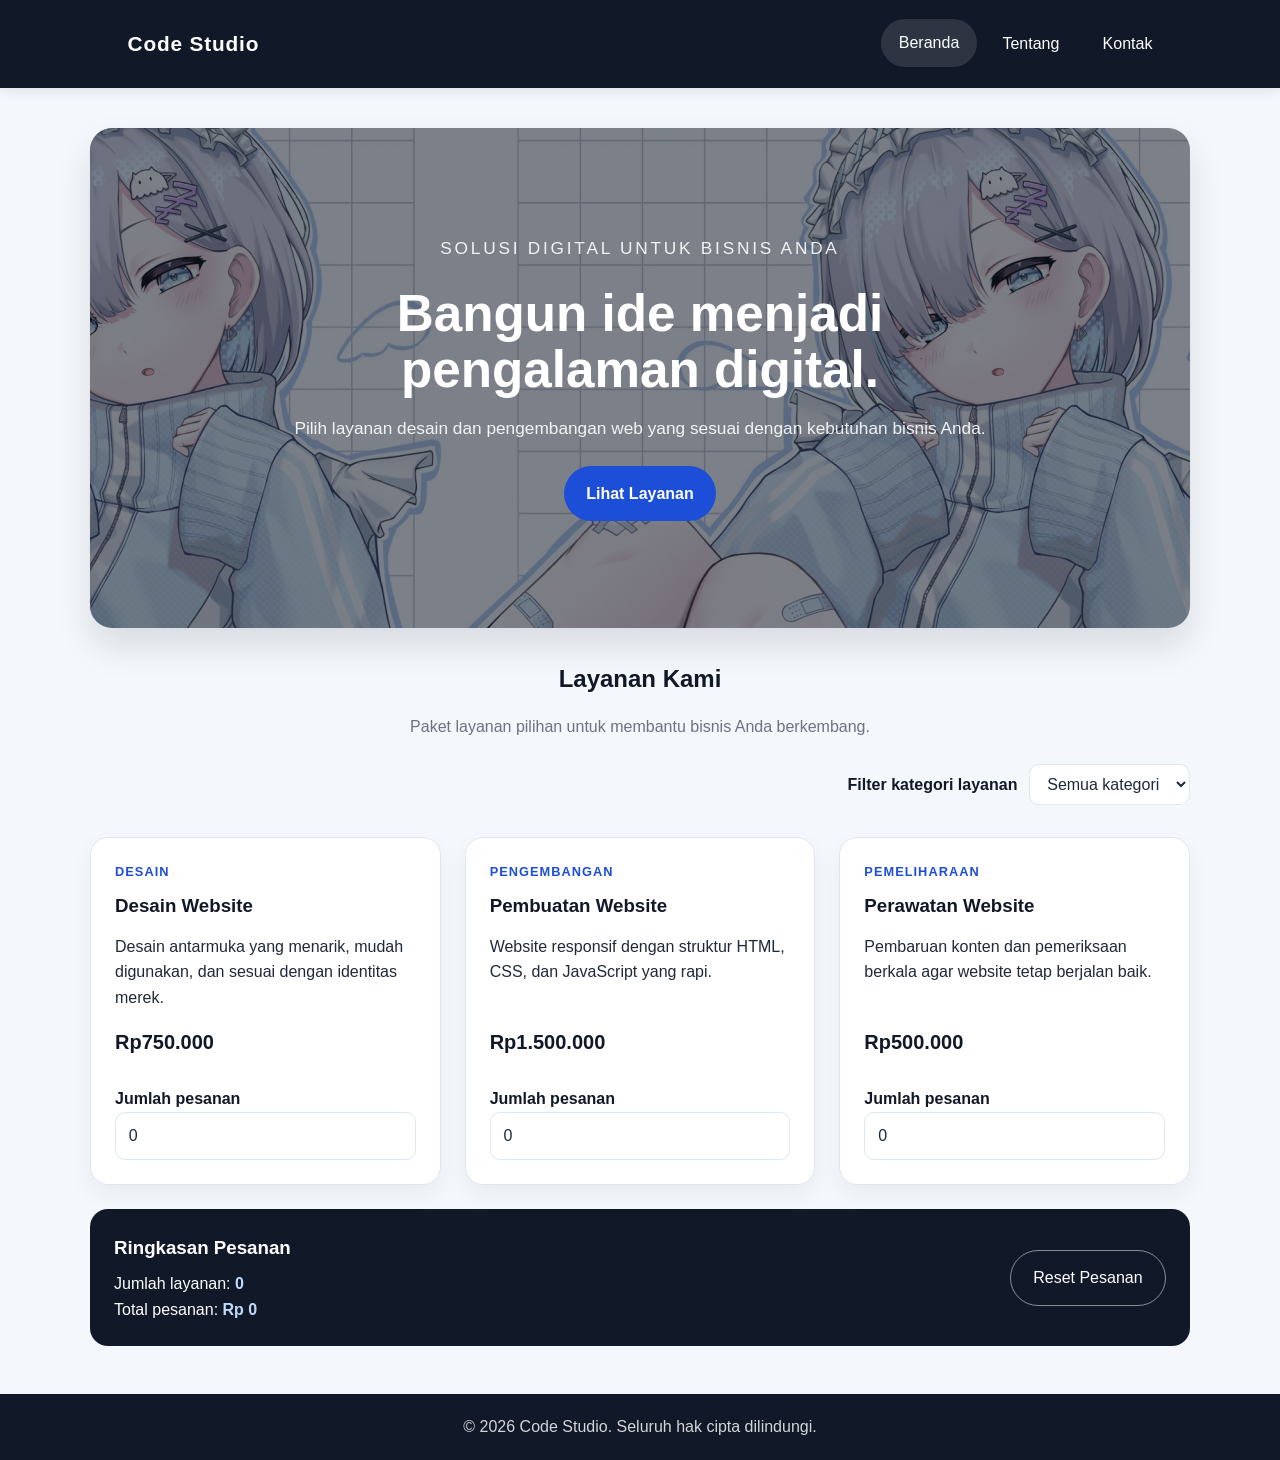
==== index.html @ 908578fd "Full file UTS PWD" ====
<!DOCTYPE html>
<html lang="id">
<head>
    <meta charset="UTF-8">
    <meta name="viewport" content="width=device-width, initial-scale=1.0">
    <meta name="description" content="Daftar layanan desain dan pengembangan web Code Studio.">
    <title>Layanan | Code Studio</title>
    <link rel="stylesheet" href="css/style.css">
    <script defer src="js/script.js"></script>
</head>
<body>
    <header>
        <nav class="navbar" aria-label="Navigasi utama">
            <a class="brand" href="index.html">Code Studio</a>
            <ul>
                <li><a class="active" aria-current="page" href="#">Beranda</a></li>
                <li><a href="tentang.html">Tentang</a></li>
                <li><a href="#">Kontak</a></li>
            </ul>
        </nav>
    </header>

    <main>
        <section class="hero" aria-labelledby="judul-utama">
            <div class="hero-content">
                <p class="eyebrow">Solusi digital untuk bisnis Anda</p>
                <h1 id="judul-utama">Bangun ide menjadi pengalaman digital.</h1>
                <p>
                    Pilih layanan desain dan pengembangan web yang sesuai dengan kebutuhan
                    bisnis Anda.
                </p>
                <div class="hero-actions">
                    <a class="btn btn-primary" href="#layanan">Lihat Layanan</a>
                </div>
            </div>
        </section>

        <section id="layanan" class="content-section" aria-labelledby="judul-layanan">
            <h2 id="judul-layanan" class="section-title">Layanan Kami</h2>
            <p class="section-intro">Paket layanan pilihan untuk membantu bisnis Anda berkembang.</p>

            <div class="order-tools">
                <label for="categoryFilter">Filter kategori layanan</label>
                <select id="categoryFilter">
                    <option value="semua">Semua kategori</option>
                    <option value="desain">Desain</option>
                    <option value="pengembangan">Pengembangan</option>
                    <option value="pemeliharaan">Pemeliharaan</option>
                </select>
            </div>

            <div class="features service-grid">
                <article class="feature-card service-card" data-kategori="desain" data-harga="750000">
                    <p class="service-category">Desain</p>
                    <h3>Desain Website</h3>
                    <p>Desain antarmuka yang menarik, mudah digunakan, dan sesuai dengan identitas merek.</p>
                    <p class="service-price">Rp750.000</p>
                    <lable class="quantity-label" for="jumlah-desain">Jumlah pesanan</lable>
                    <input class="quantity-input" id="jumlah-desain" type="number" min="0" step="1" value="0" inputmode="numeric">
                </article>

                <article class="feature-card service-card" data-kategori="pengembangan" data-harga="1500000">
                    <p class="service-category">Pengembangan</p>
                    <h3>Pembuatan Website</h3>
                    <p>Website responsif dengan struktur HTML, CSS, dan JavaScript yang rapi.</p>
                    <p class="service-price">Rp1.500.000</p>
                    <label class="quantity-label" for="jumlah-pengembangan">Jumlah pesanan</label>
                    <input class="quantity-input" id="jumlah-pengembangan" type="number" min="0" step="1" value="0" inputmode="numeric">
                </article>

                <article class="feature-card service-card" data-kategori="pemeliharaan" data-harga="500000">
                    <p class="service-category">Pemeliharaan</p>
                    <h3>Perawatan Website</h3>
                    <p>Pembaruan konten dan pemeriksaan berkala agar website tetap berjalan baik.</p>
                    <p class="service-price">Rp500.000</p>
                    <label class="quantity-label" for="jumlah-pemeliharaan">Jumlah pesanan</label>
                    <input class="quantity-input" id="jumlah-pemeliharaan" type="number" min="0" step="1" value="0" inputmode="numeric">
                </article>
            </div>

            <section class="order-summary" aria-labelledby="judul-ringkasan">
                <div>
                    <h3 id="judul-ringkasan">Ringkasan Pesanan</h3>
                    <p>Jumlah layanan: <strong id="orderCount" aria-live="polite">0</strong></p>
                    <p>Total pesanan: <strong id="orderTotal" aria-live="polite">Rp0</strong></p>
                </div>
                <button class="btn btn-reset" id="resetOrder" type="button">Reset Pesanan</button>
            </section>
        </section>
    </main>

    <footer>
        <p>&copy; <span id="year"></span> Code Studio. Seluruh hak cipta dilindungi.</p>
    </footer>
</body>
</html>
---- css/style.css ----
:root {
    --bg: #f4f7fb;
    --surface: #ffffff;
    --primary: #1d4ed8;
    --primary-dark: #163ea8;
    --text: #1f2937;
    --muted: #6b7280;
    --dark: #111827;
    --border: #dfe7f1;
    --shadow: rgba(15, 23, 42, 0.12);
}

* {
    box-sizing: border-box;
    margin: 0;
    padding: 0;
}

html {
    scroll-behavior: smooth;
}

body {
    font-family: Arial, sans-serif;
    background-color: var(--bg);
    color: var(--text);
    line-height: 1.6;
}
header {
    background: var(--dark);
    color: #ffffff;
    padding: 1rem 0;
    box-shadow: 0 4px 12px rgba(0, 0, 0, 0.08);
}

.navbar {
    max-width: 1100px;
    margin: 0 auto;
    display: flex;
    justify-content: space-between;
    align-items: center;
    padding: 0 1.25rem;
}

.brand {
    font-size: 1.3rem;
    font-weight: 700;
    letter-spacing: 0.04em;
    color: #ffffff;
    text-decoration: none;
}

nav ul {
    display: flex;
    list-style: none;
    gap: 0.5rem;
}

nav a {
    color: #ffffff;
    text-decoration: none;
    padding: 0.7rem 1.1rem;
    border-radius: 999px;
    transition: background 0.25s ease, transform 0.2s ease;
    display: inline-block;
}

nav a:hover,
nav a.active {
    background: rgba(255, 255, 255, 0.12);
    transform: translateY(-1px);
}

nav a:active {
    background: rgba(255, 255, 255, 0.22);
}

main {
    width: min(1100px, calc(100% - 2rem));
    margin: 0 auto;
    padding: 1.5rem 0 3rem;
}

.hero {
    position: relative;
    min-height: 500px;
    display: flex;
    align-items: center;
    justify-content: center;
    padding: 4rem;
    margin-top: 1rem;
    border-radius: 22px;
    background-image: linear-gradient(rgba(17, 24, 39, 0.55), rgba(17, 24, 39, 0.55)),
        url('../img/sample_aba9509705de82cfb7565f5229871bbd32f5b61d.jpg');
    background-position: 150% 500%;
    box-shadow: 0 18px 35px var(--shadow);
}

.hero-content {
    text-align: center;
    max-width: 700px;
    color: #ffffff;
}

.eyebrow {
    text-transform: uppercase;
    letter-spacing: 0.16em;
    font-size: 0.74rem;
    color: #dbeafe;
    margin-bottom: 1rem;
}

.hero h1,
.page-hero h1 {
    font-size: clamp(2.1rem, 4vw, 4rem);
    line-height: 1.1;
    margin-bottom: 1rem;
}

.hero p,
.page-hero p {
    font-size: 1.08rem;
    color: rgba(255, 255, 255, 0.9);
    margin-bottom: 1.5rem;
}

.hero-actions {
    display: flex;
    justify-content: center;
    gap: 1rem;
    flex-wrap: wrap;
}

.btn {
    display: inline-block;
    text-decoration: none;
    border-radius: 999px;
    padding: 0.9rem 1.4rem;
    font-weight: 700;
    transition: 0.25s ease;
}

.btn:hover {
    transform: translateY(-2px);
}

.btn:active {
    transform: translateY(0);
}

.btn-primary {
    background: var(--primary);
    color: #ffffff;
}

.btn-primary:hover {
    background: var(--primary-dark);
}

.btn-secondary {
    background: transparent;
    color: #ffffff;
    border: 1px solid rgba(255, 255, 255, 0.5);
}

.features,
.card-grid,
.stats-grid {
    display: grid;
    gap: 1.5rem;
    margin-top: 2rem;
}

.features {
    grid-template-columns: repeat(3, minmax(0, 1fr));
}

.service-grid {
    align-items: stretch;
}

.feature-card,
.info-card,
.text-card,
.contact-form,
.contact-info {
    background: var(--surface);
    padding: 1.5rem;
    border-radius: 18px;
    box-shadow: 0 10px 25px rgba(17, 24, 39, 0.05);
    border: 1px solid var(--border);
}

.feature-card h2,
.feature-card h3,
.info-card h3,
.text-card h2,
.contact-info h2 {
    margin-bottom: 0.8rem;
    color: var(--dark);
}

.service-card {
    display: flex;
    flex-direction: column;
    align-items: flex-start;
}

.service-category {
    color: var(--primary);
    font-size: 0.8rem;
    font-weight: 700;
    letter-spacing: 0.08em;
    text-transform: uppercase;
    margin-bottom: 0.5rem;
}

.service-price {
    color: var(--dark);
    font-size: 1.25rem;
    font-weight: 700;
    margin-top: auto;
    padding: 1rem 0;
}

.service-card .btn {
    margin-top: 0.25rem;
}

.section-intro {
    color: var(--muted);
    text-align: center;
}

.order-tools {
    display: flex;
    align-items: center;
    justify-content: flex-end;
    gap: 0.75rem;
    margin-top: 1.5rem;
}

.order-tools label,
.quantity-label {
    color: var(--dark);
    font-weight: 700;
}

.order-tools select,
.quantity-input {
    border: 1px solid var(--border);
    border-radius: 10px;
    padding: 0.65rem 0.8rem;
    font: inherit;
    background: var(--surface);
    color: var(--text);
}

.quantity-label {
    margin-top: 0.75rem;
}

.quantity-input {
    width: 100%;
}

.order-summary {
    display: flex;
    justify-content: space-between;
    align-items: center;
    gap: 1rem;
    margin-top: 1.5rem;
    padding: 1.5rem;
    background: var(--dark);
    color: #ffffff;
    border-radius: 18px;
}

.order-summary h3 {
    margin-bottom: 0.5rem;
}

.order-summary strong {
    color: #bfdbfe;
}

.btn-reset {
    border: 1px solid rgba(255, 255, 255, 0.5);
    background: transparent;
    color: #ffffff;
    cursor: pointer;
    font: inherit;
}

.btn-reset:hover {
    background: rgba(255, 255, 255, 0.12);
}

[hidden] {
    display: none !important;
}

.page-hero {
    background: linear-gradient(135deg, #0f172a, #1d4ed8);
    border-radius: 20px;
    padding: 4rem 1.5rem;
    text-align: center;
    color: #ffffff;
    margin-top: 1rem;
}

.section-title {
    text-align: center;
    margin: 2rem 0 1rem;
    color: var(--dark);
}

.content-section {
    margin-top: 2rem;
}

.card-grid {
    grid-template-columns: repeat(3, minmax(0, 1fr));
}

.stats-grid {
    grid-template-columns: repeat(3, minmax(0, 1fr));
    margin-top: 1.5rem;
}

.stat-item {
    background: #eff6ff;
    border: 1px solid #bfdbfe;
    border-radius: 16px;
    padding: 1.25rem;
    text-align: center;
    color: var(--dark);
}

.stat-item strong {
    display: block;
    font-size: 1.8rem;
    margin-bottom: 0.35rem;
}

.form-status {
    min-height: 1.5rem;
    margin-top: 0.4rem;
    color: #166534;
    font-weight: 700;
}

.form-status.error {
    color: #b91c1c;
}

footer {
    background: var(--dark);
    color: rgba(255, 255, 255, 0.82);
    text-align: center;
    padding: 1.25rem 1rem;
}

@media (max-width: 768px) {
    .navbar {
        flex-direction: column;
        gap: 0.8rem;
    }

    nav ul {
        flex-wrap: wrap;
        justify-content: center;
    }

    .features,
    .card-grid,
    .stats-grid,
    .contact-layout {
        grid-template-columns: 1fr;
    }

    .order-tools,
    .order-summary {
        align-items: stretch;
        flex-direction: column;
    }

    .hero {
        min-height: 420px;
    }
}
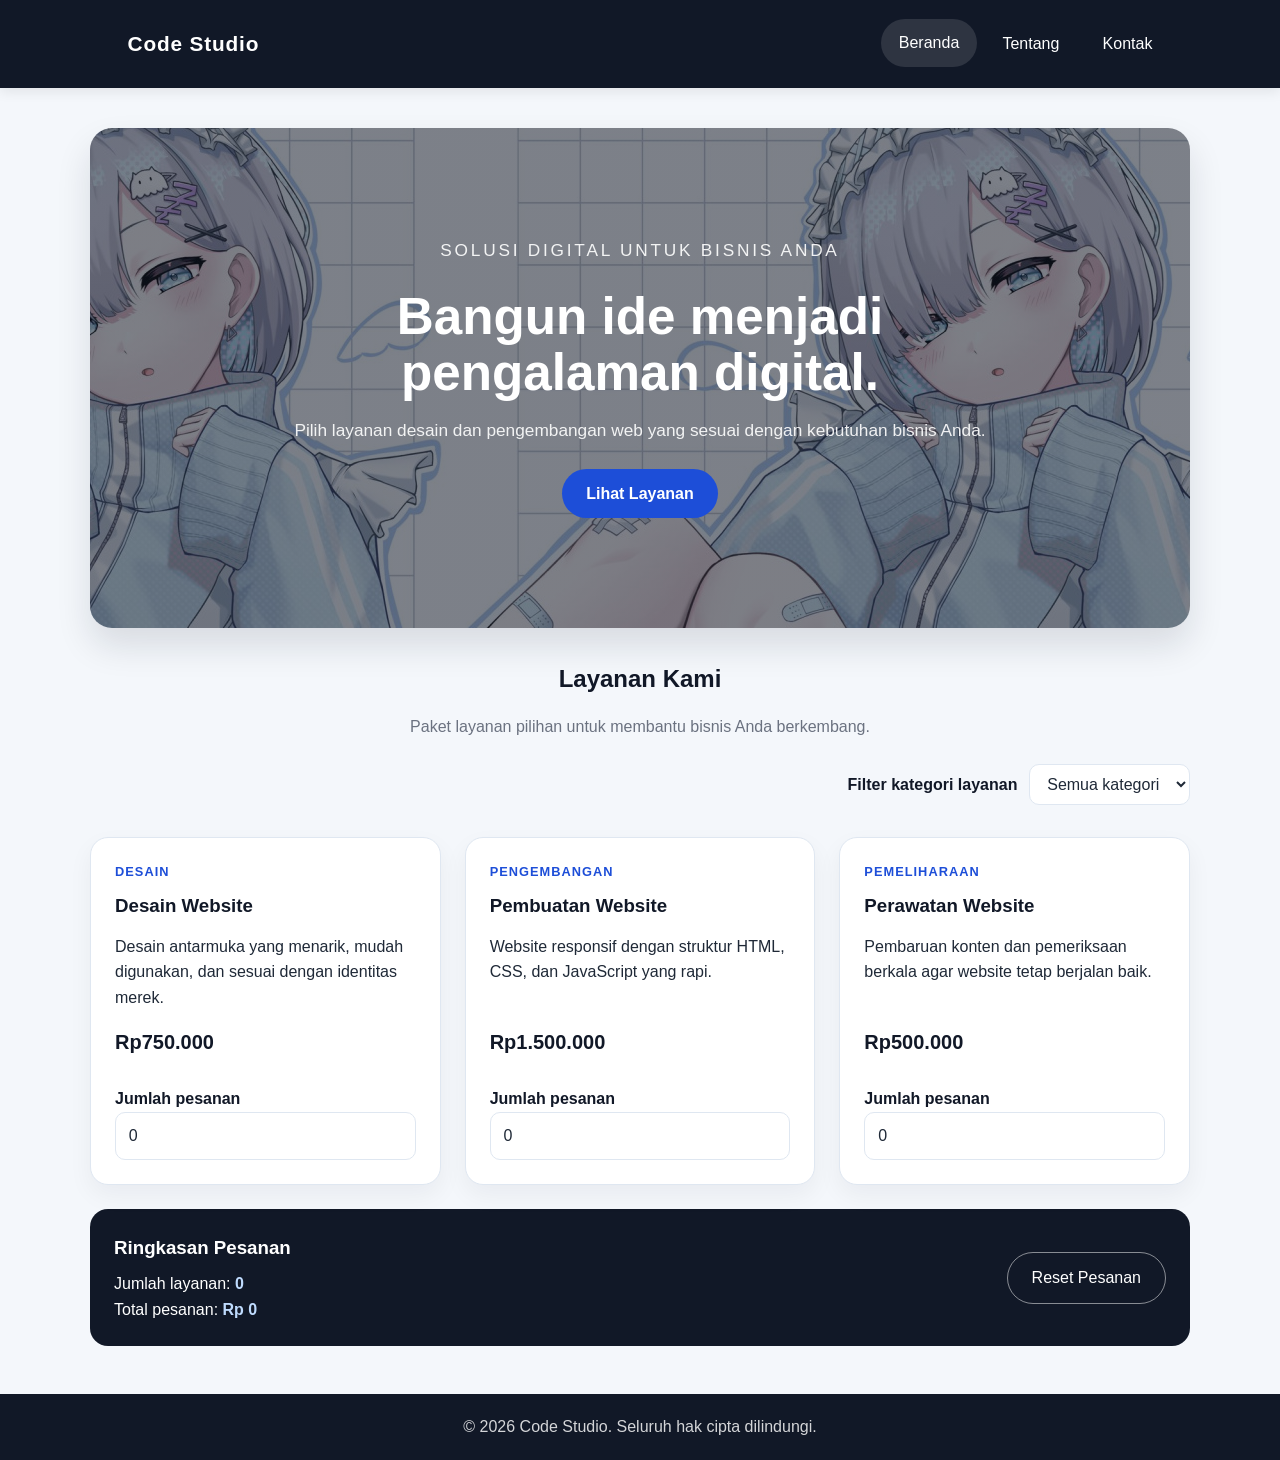
==== commit c05de81f: "Update File tentang.html" ====
--- a/index.html
+++ b/index.html
@@ -13,9 +13,9 @@
         <nav class="navbar" aria-label="Navigasi utama">
             <a class="brand" href="index.html">Code Studio</a>
             <ul>
-                <li><a class="active" aria-current="page" href="#">Beranda</a></li>
+                <li><a class="active" aria-current="page" href="index.html">Beranda</a></li>
                 <li><a href="tentang.html">Tentang</a></li>
-                <li><a href="#">Kontak</a></li>
+                <li><a href="kontak.html">Kontak</a></li>
             </ul>
         </nav>
     </header>
--- a/css/style.css
+++ b/css/style.css
@@ -21,7 +21,7 @@
 }
 
 body {
-    font-family: Arial, sans-serif;
+    font-family: Arial, sans-serif, Tahoma, Verdana, sans-serif;
     background-color: var(--bg);
     color: var(--text);
     line-height: 1.6;
@@ -95,6 +95,19 @@
     background-position: 150% 500%;
     box-shadow: 0 18px 35px var(--shadow);
 }
+.hero-tentang {
+    position: relative;
+    min-height: 500px;
+    display: flex;
+    align-items: center;
+    justify-content: center;
+    padding: 4rem;
+    margin-top: 1rem;
+    border-radius: 22px;
+    background-image: linear-gradient(rgba(0, 81, 255, 0.55), rgba(0, 31, 126, 0.742));
+    background-position: 150% 500%;
+    box-shadow: 0 18px 35px var(--shadow);
+}
 
 .hero-content {
     text-align: center;
@@ -127,15 +140,16 @@
 .hero-actions {
     display: flex;
     justify-content: center;
-    gap: 1rem;
+    gap: 1px;
     flex-wrap: wrap;
 }
+
 
 .btn {
     display: inline-block;
     text-decoration: none;
     border-radius: 999px;
-    padding: 0.9rem 1.4rem;
+    padding: 12px 24px;
     font-weight: 700;
     transition: 0.25s ease;
 }
@@ -176,6 +190,10 @@
 }
 
 .service-grid {
+    align-items: stretch;
+}
+
+.features-service-grid {
     align-items: stretch;
 }
 
